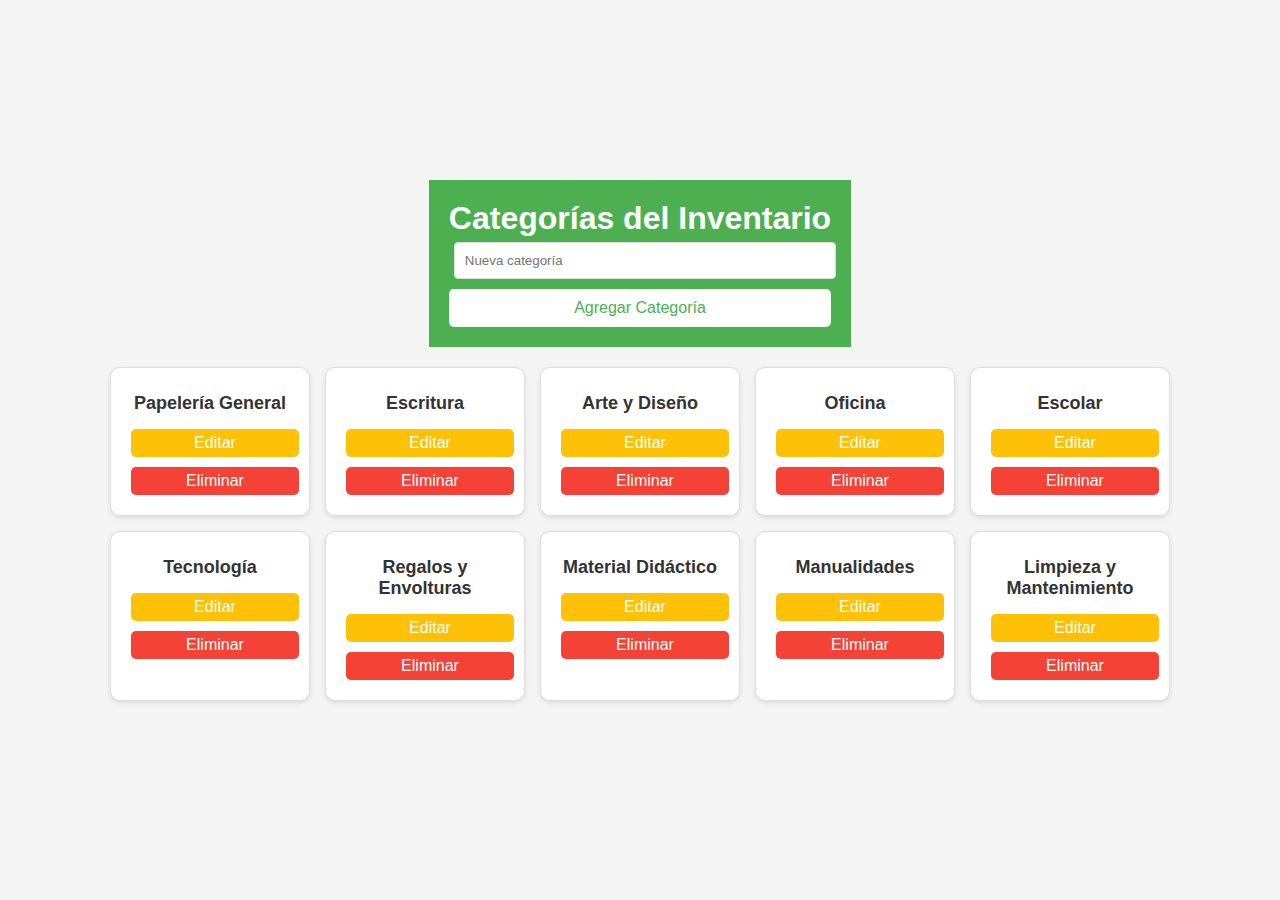
==== categorias.html @ f3e2683a "muchas cosas" ====
<!DOCTYPE html>
<html lang="es">
<head>
  <meta charset="UTF-8">
  <meta name="viewport" content="width=device-width, initial-scale=1.0">
  <title>Categorías - Inventario</title>
  <link rel="stylesheet" href="styles.css">
</head>
<body>
  <header>
    <h1>Categorías del Inventario</h1>
    <div>
      <input type="text" id="newCategoryInput" placeholder="Nueva categoría">
      <button onclick="addCategory()">Agregar Categoría</button>
    </div>
  </header>
  <main>
    <div id="categories" class="categories">
      <!-- Las categorías se cargarán dinámicamente aquí -->
    </div>
  </main>
  <script src="categorias.js"></script>
</body>
</html>
---- styles.css ----
*{
    margin: 0;
    padding: 0;
    box-sizing: border-box;
    font-family:Arial, Helvetica, sans-serif;
}

body{
    display: flex;
    justify-content: center;
    align-items: center;
    height: 100vh;
    background-color: pink;
}

.login-container{
    width: 300px;
    padding: 20px;
    background-color: red;
    box-shadow: 0px 0px 10px rgba(0, 0, 0, 0.1);
    border-radius: 8px;
    text-align: center;
}

h2{
    margin-bottom: 20px;
    color: #333;
}

label{
    display:block;
    margin: 10px 0 5px;
    text-align: left;
    color: #555;
}

input[type="text"],
input[type="password"]{
    width:100%;
    padding: 10px;
    margin-bottom: 10px;
    border: 1px solid #ddd;
    border-radius:4px;
}

button{
    width: 100%;
    padding: 10px;
    background-color: palevioletred;
    border: #333;
    border-radius: 4px;
    color: white;
    font-size: 16px;
    cursor: pointer;
}

button:hover{
    background-color: red;
}

#error-message{
    color: red;
    margin-top: 10px;
    font-size: 14px;
}
/* Estilo general */
body {
  font-family: Arial, sans-serif;
  margin: 0;
  padding: 0;
  background-color: #f9f9f9;
  color: #333;
}

header {
  text-align: center;
  padding: 20px;
  background-color: #4CAF50;
  color: white;
}

header input {
  padding: 10px;
  width: 50%;
  border: none;
  border-radius: 5px;
  margin-top: 10px;
}

.gallery {
  display: flex;
  flex-wrap: wrap;
  justify-content: center;
  padding: 20px;
  gap: 15px;
}

.product {
  background-color: white;
  border: 1px solid #ddd;
  border-radius: 10px;
  overflow: hidden;
  width: 200px;
  text-align: center;
  box-shadow: 0 2px 5px rgba(0, 0, 0, 0.1);
}

.product img {
  width: 100%;
  height: 150px;
  object-fit: cover;
}

.product h3 {
  margin: 10px 0;
  font-size: 16px;
}

.product p {
  font-size: 14px;
  color: #555;
}
/* Estilo general */
body {
    font-family: Arial, sans-serif;
    margin: 0;
    padding: 0;
    background-color: #f9f9f9;
    color: #333;
  }
  
  header {
    text-align: center;
    padding: 20px;
    background-color: #2E0854;
    color: white;
  }
  
  header input {
    padding: 10px;
    margin: 5px;
    border: none;
    border-radius: 5px;
  }
  
  header button {
    padding: 10px 15px;
    background-color: #fff;
    color: #4CAF50;
    border: none;
    border-radius: 5px;
    cursor: pointer;
  }
  
  header button:hover {
    background-color: #e8e8e8;
  }
  
  .gallery {
    display: grid;
    grid-template-columns: repeat(3, 1fr);
    gap: 15px;
    padding: 20px;
  }
  
  .product {
    background-color: white;
    border: 1px solid #ddd;
    border-radius: 10px;
    overflow: hidden;
    text-align: center;
    box-shadow: 0 2px 5px rgba(0, 0, 0, 0.1);
  }
  
  .product img {
    width: 100%;
    height: 150px;
    object-fit: cover;
  }
  
  .product h3 {
    margin: 10px 0;
    font-size: 16px;
  }
  
  .product button {
    padding: 5px 10px;
    background-color: #f44336;
    color: white;
    border: none;
    border-radius: 5px;
    cursor: pointer;
    margin: 10px;
  }
  
  .product button:hover {
    background-color: #d32f2f;
  }
  .header {
    background-color: #2E0854;
    color: white;
    width: 100%;
    display: flex;
    justify-content: space-between;
    align-items: center;
    padding: 10px;
    position: fixed;
    top: 0;
    z-index: 1000;
}

.date-time, .user-info, .search-bar {
    display: flex;
    align-items: center;
    gap: 10px;
}

.search-bar input {
    padding: 5px;
    border-radius: 5px;
    border: 1px solid #ccc;
    font-size: 14px;
}

.search-bar button {
    padding: 5px 10px;
    border-radius: 5px;
    border: none;
    background-color: #5B8BD5;
    color: white;
    font-size: 14px;
    cursor: pointer;
}

.search-bar button:hover {
    background-color: #4178a8;
}

.user-info .user-icon {
    margin-left: 10px;
    width: 40px;
    height: 40px;
    border-radius: 50%;
    background-color: white;
}

.main-content {
    padding: 20px;
    margin-top: 60px; /* Para evitar que el contenido quede debajo del header */
    width: 80%;
    background-color: white;
    color: #333;
    flex-grow: 1;
}
/* General */
body {
    margin: 0;
    font-family: Arial, Helvetica, sans-serif;
    display: flex;
    flex-direction: column;
    height: 100vh;
}

/* Header (Barra superior) */
.header {
    background-color: #2E0854;
    color: white;
    display: flex;
    justify-content: space-between;
    align-items: center;
    padding: 10px;
}

.date-time, .user-info {
    display: flex;
    align-items: center;
}

.user-info .user-icon {
    margin-left: 10px;
    width: 40px;
    height: 40px;
    border-radius: 50%;
    background-color: white;
}

/* Contenedor principal */
.container {
    display: flex;
    flex: 1;
    width: 100%;
}

/* Sidebar (Barra lateral izquierda) */
/* Sidebar (Barra lateral izquierda) */
.sidebar {
    background-color: #2E0854;
    color: white;
    width: 20%;
    display: flex;
    flex-direction: column;
    padding: 15px;
    margin-top: 60px; /* Ajusta este valor según la posición deseada */
}

/* Botones en la barra lateral */
.sidebar button {
    background-color: #5B8BD5;
    border: none;
    color: white;
    padding: 15px;
    margin: 10px 0;
    font-size: 16px;
    cursor: pointer;
    text-align: left;
    border-radius: 5px;
    transition: background-color 0.3s ease;
}

.sidebar button:hover {
    background-color: #4178a8;
}


/* Main Content (Contenido principal) */
.main-content {
    flex: 1;
    background-color: white;
    color: #333;
    padding: 20px;
}

/* Estilos generales */
body {
    font-family: Arial, sans-serif;
    margin: 0;
    padding: 0;
    background-color: #f4f4f4;
    color: #333;
  }
  
  header {
    text-align: center;
    padding: 20px;
    background-color: #4CAF50;
    color: white;
  }
  
  header input {
    padding: 10px;
    margin: 5px;
    border: none;
    border-radius: 5px;
    width: 200px;
  }
  
  header button {
    padding: 10px 15px;
    background-color: white;
    color: #4CAF50;
    border: none;
    border-radius: 5px;
    cursor: pointer;
  }
  
  header button:hover {
    background-color: #e8e8e8;
  }
  
  .categories {
    display: flex;
    flex-wrap: wrap;
    gap: 15px;
    padding: 20px;
    justify-content: center;
  }
  
  .category {
    background-color: white;
    border: 1px solid #ddd;
    border-radius: 10px;
    text-align: center;
    box-shadow: 0 2px 5px rgba(0, 0, 0, 0.1);
    padding: 15px;
    width: 200px;
  }
  
  .category h3 {
    margin: 10px 0;
    font-size: 18px;
  }
  
  .category button {
    padding: 5px 10px;
    margin: 5px;
    background-color: #f44336;
    color: white;
    border: none;
    border-radius: 5px;
    cursor: pointer;
  }
  
  .category button:hover {
    background-color: #d32f2f;
  }
  
  .category .edit-button {
    background-color: #FFC107;
    color: white;
  }
  
  .category .edit-button:hover {
    background-color: #FFA000;
  }
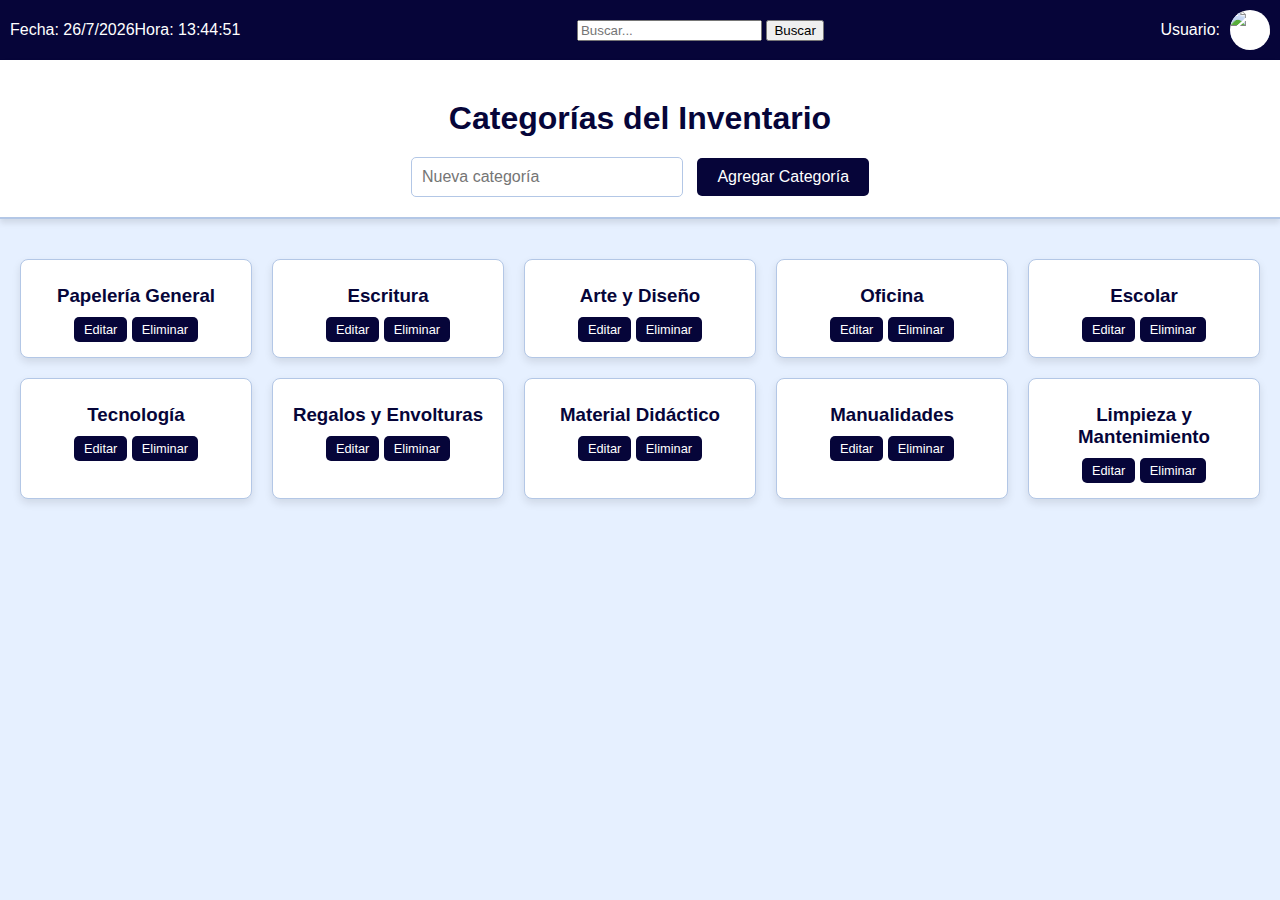
==== commit 508752d6: "interfaces" ====
--- a/categorias.html
+++ b/categorias.html
@@ -4,9 +4,23 @@
   <meta charset="UTF-8">
   <meta name="viewport" content="width=device-width, initial-scale=1.0">
   <title>Categorías - Inventario</title>
-  <link rel="stylesheet" href="styles.css">
+  <link rel="stylesheet" href="categorias.css">
 </head>
 <body>
+  <div class="header">
+    <div class="date-time">
+        <span id="date">Fecha:</span>
+        <span id="time">Hora:</span>
+    </div>
+    <div class="search-bar">
+        <input type="text" id="search-input" placeholder="Buscar...">
+        <button id="search-button">Buscar</button>
+    </div>
+    <div class="user-info">
+        <span id="user">Usuario:</span>
+        <img src="user-icon.png" alt="Usuario" class="user-icon">
+    </div>
+</div>
   <header>
     <h1>Categorías del Inventario</h1>
     <div>
--- a/categorias.css
+++ b/categorias.css
@@ -0,0 +1,128 @@
+/* General */
+body {
+    font-family: 'Arial', sans-serif;
+    margin: 0;
+    padding: 0;
+    background-color: #e6f0ff;
+    color: #333;
+}
+
+h1 {
+    text-align: center;
+    color: #060539;
+    margin: 20px 0;
+}
+
+/* Header */
+header {
+    background-color: #ffffff;
+    padding: 20px;
+    box-shadow: 0 4px 6px rgba(0, 0, 0, 0.1);
+    border-bottom: 2px solid #b3c7e6;
+    text-align: center;
+}
+
+header div {
+    margin-top: 10px;
+}
+
+header input {
+    padding: 10px;
+    width: 250px;
+    border: 1px solid #b3c7e6;
+    border-radius: 5px;
+    font-size: 1rem;
+    margin-right: 10px;
+}
+
+header input:focus {
+    outline: none;
+    border-color: #060539;
+    box-shadow: 0 0 5px rgba(44, 108, 202, 0.5);
+}
+
+header button {
+    padding: 10px 20px;
+    background-color: #060539;
+    color: #ffffff;
+    border: none;
+    border-radius: 5px;
+    cursor: pointer;
+    font-size: 1rem;
+    transition: background-color 0.3s ease;
+}
+
+header button:hover {
+    background-color: #060539;
+}
+
+/* Main Content */
+main {
+    padding: 20px;
+}
+
+.categories {
+    display: grid;
+    grid-template-columns: repeat(auto-fit, minmax(200px, 1fr));
+    gap: 20px;
+    margin-top: 20px;
+}
+
+/* Category Cards */
+.category {
+    background-color: #ffffff;
+    border: 1px solid #b3c7e6;
+    border-radius: 8px;
+    box-shadow: 0 4px 8px rgba(0, 0, 0, 0.1);
+    padding: 15px;
+    text-align: center;
+    transition: transform 0.3s ease, box-shadow 0.3s ease;
+}
+
+.category:hover {
+    transform: translateY(-5px);
+    box-shadow: 0 6px 12px rgba(0, 0, 0, 0.2);
+}
+
+.category h3 {
+    color: #060539;
+    margin: 10px 0;
+}
+
+/* Smaller Delete Button */
+.category button {
+    padding: 5px 10px;
+    background-color: #060539;
+    color: #ffffff;
+    border: none;
+    border-radius: 5px;
+    cursor: pointer;
+    font-size: 0.8rem; /* Smaller font size */
+    transition: background-color 0.3s ease;
+}
+
+.category button:hover {
+    background-color: #060539;
+}
+/* Header (Barra superior) */
+.header {
+    background-color: #060539;
+    color: white;
+    display: flex;
+    justify-content: space-between;
+    align-items: center;
+    padding: 10px;
+}
+
+.date-time, .user-info {
+    display: flex;
+    align-items: center;
+}
+
+.user-info .user-icon {
+    margin-left: 10px;
+    width: 40px;
+    height: 40px;
+    border-radius: 50%;
+    background-color: white;
+}